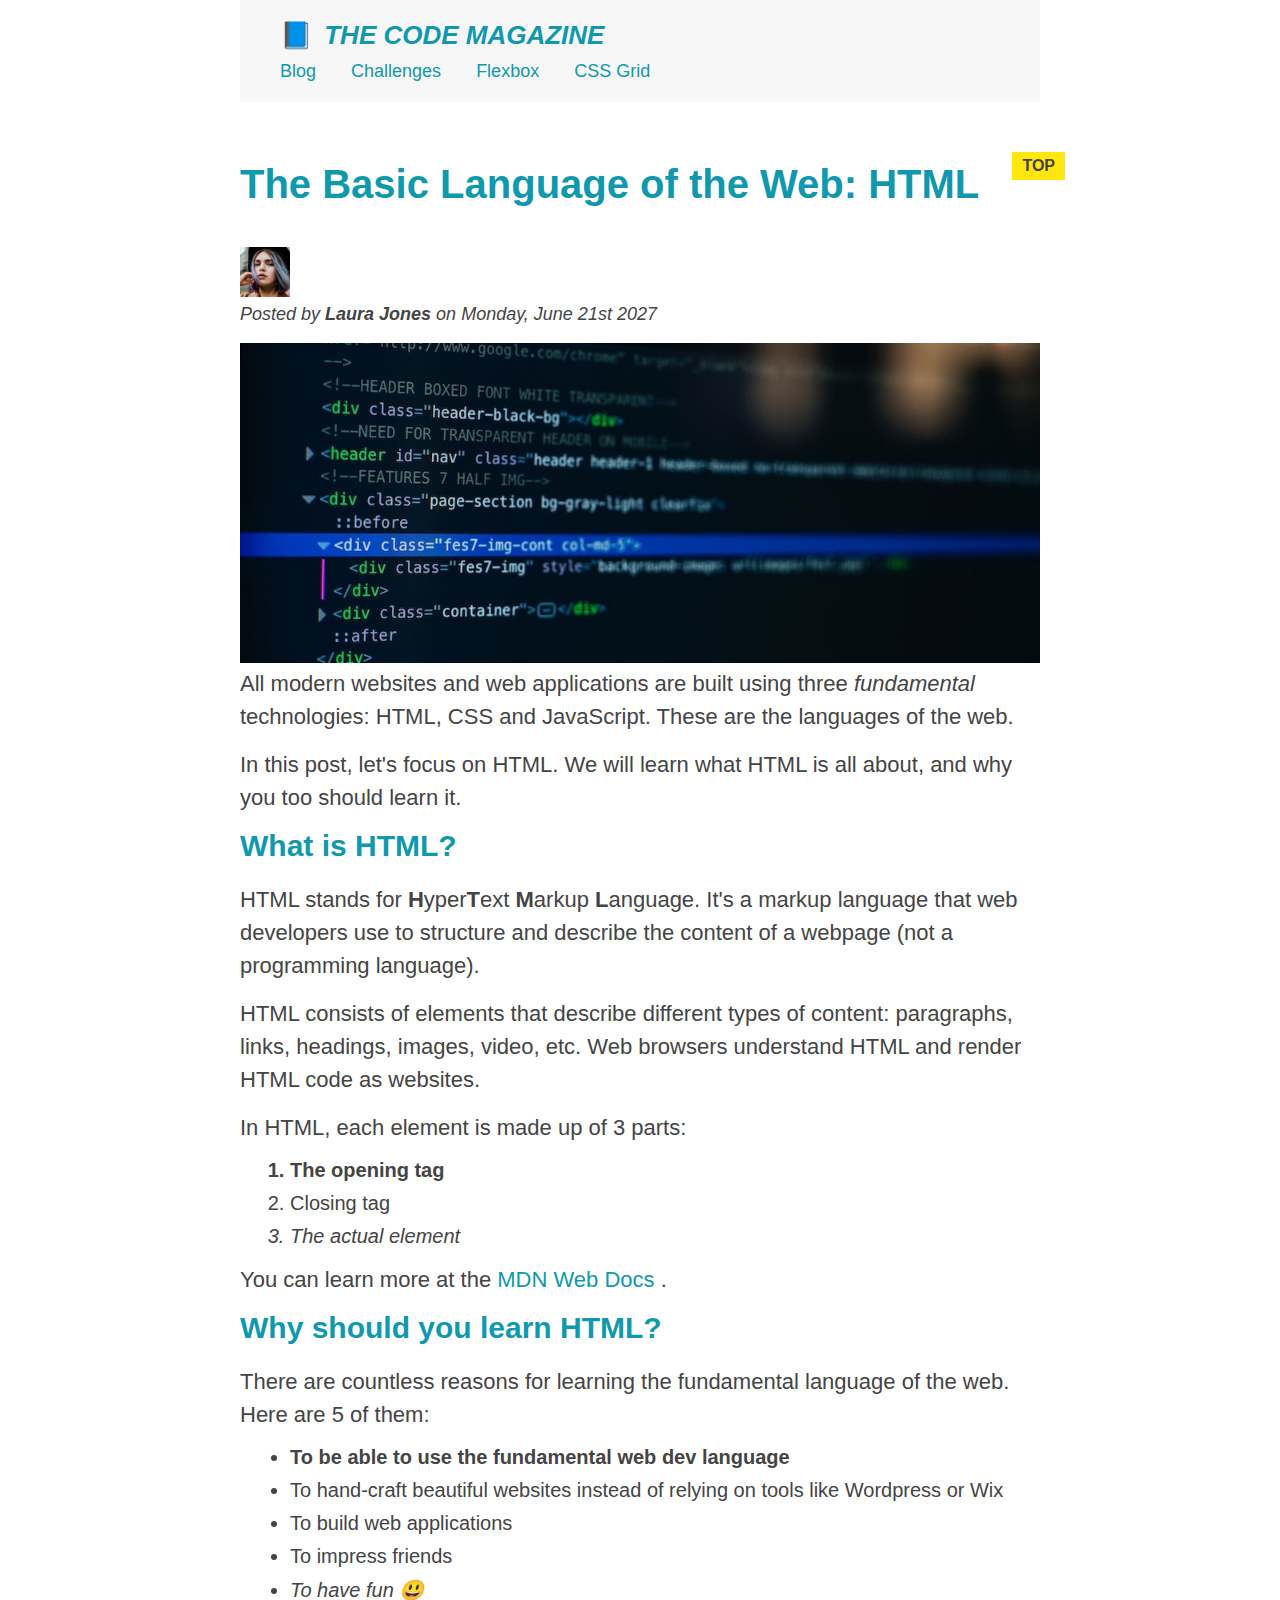
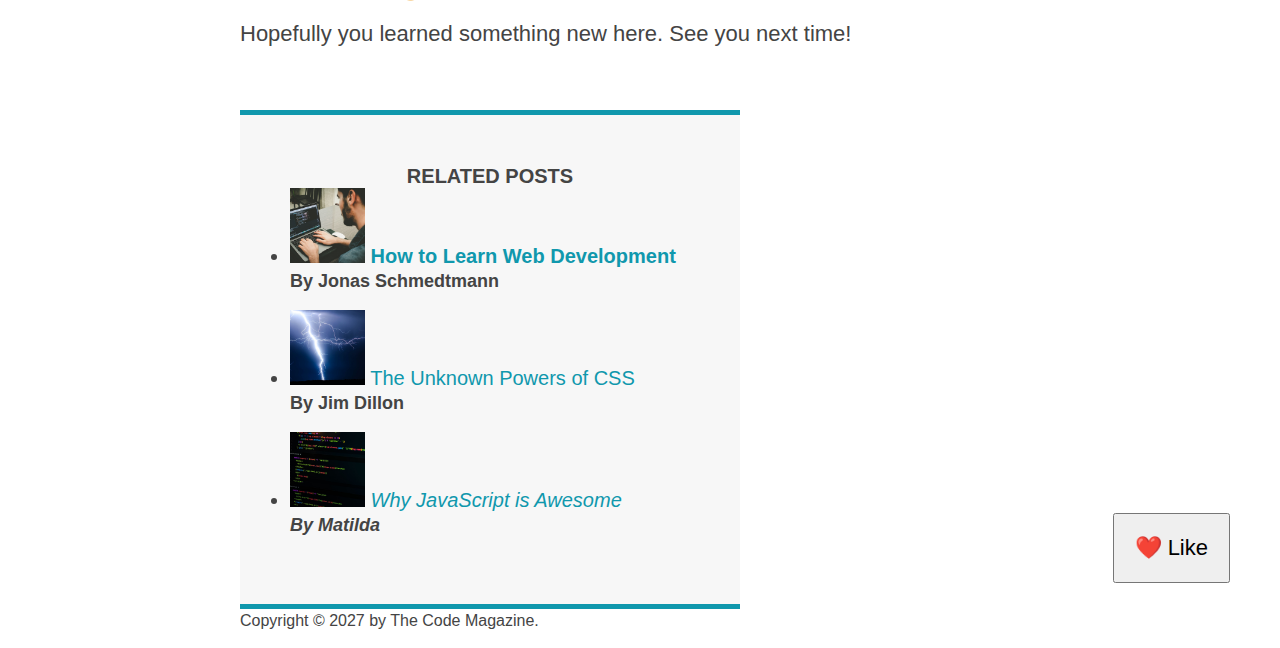
==== 04-CSS-Layouts/index.html @ 8ef68e90 "initial commit" ====
<!DOCTYPE html>

<html lang="en">
  <head>
    <meta charset="UTF-8" />
    <link href="style.css" rel="stylesheet" />
    <title>The Basic Language of the Web: HTML</title>
  </head>
  <body>
    <div class="container">
      <header class="main-header">
        <h1>📘 The Code Magazine</h1>

        <nav>
          <a href="blog.html">Blog</a>
          <a href="#">Challenges</a>
          <a href="#">Flexbox</a>
          <a href="#">CSS Grid</a>
        </nav>
      </header>

      <article>
        <header>
          <h2 class="post-header">The Basic Language of the Web: HTML</h2>

          <img
            src="img/laura-jones.jpg"
            alt="Headshot of Laura Jones"
            width="50"
            height="50"
          />

          <p id="author">
            Posted by <strong>Laura Jones</strong> on Monday, June 21st 2027
          </p>

          <img
            class="post-img"
            src="img/post-img.jpg"
            alt="HTML code on a screen"
            width="500"
            height="200"
          />
        </header>

        <p>
          All modern websites and web applications are built using three
          <em>fundamental</em>
          technologies: HTML, CSS and JavaScript. These are the languages of the
          web.
        </p>
        <p>
          In this post, let's focus on HTML. We will learn what HTML is all
          about, and why you too should learn it.
        </p>

        <h3>What is HTML?</h3>
        <p>
          HTML stands for <strong>H</strong>yper<strong>T</strong>ext
          <strong>M</strong>arkup <strong>L</strong>anguage. It's a markup
          language that web developers use to structure and describe the content
          of a webpage (not a programming language).
        </p>
        <p>
          HTML consists of elements that describe different types of content:
          paragraphs, links, headings, images, video, etc. Web browsers
          understand HTML and render HTML code as websites.
        </p>
        <p>In HTML, each element is made up of 3 parts:</p>
        <ol>
          <li>The opening tag</li>
          <li>Closing tag</li>
          <li>The actual element</li>
        </ol>
        <p>
          You can learn more at the
          <a
            href="https://developer.mozilla.org/en-US/docs/Web/HTML"
            target="_blank"
            >MDN Web Docs </a
          >.
        </p>

        <h3>Why should you learn HTML?</h3>

        <p>
          There are countless reasons for learning the fundamental language of
          the web. Here are 5 of them:
        </p>
        <ul>
          <li>To be able to use the fundamental web dev language</li>
          <li>
            To hand-craft beautiful websites instead of relying on tools like
            Wordpress or Wix
          </li>
          <li>To build web applications</li>
          <li>To impress friends</li>
          <li>To have fun 😃</li>
        </ul>

        <p>Hopefully you learned something new here. See you next time!</p>
      </article>
      <aside>
        <h4>Related posts</h4>

        <ul class="related">
          <li>
            <img
              src="img/related-1.jpg"
              alt="A man coding"
              width="75"
              height="75"
            />
            <a href="#">How to Learn Web Development</a>
            <p class="related-author">By Jonas Schmedtmann</p>
          </li>
          <li>
            <img
              src="img/related-2.jpg"
              alt="Lightening"
              width="75"
              height="75"
            />
            <a href="#">The Unknown Powers of CSS</a>
            <p class="related-author">By Jim Dillon</p>
          </li>
          <li>
            <img
              src="img/related-3.jpg"
              alt="HTML code on a screen"
              width="75"
              height="75"
            />
            <a href="#">Why JavaScript is Awesome</a>
            <p class="related-author">By Matilda</p>
          </li>
        </ul>
      </aside>
      <footer>
        <p id="copyright" class="copyright text">
          Copyright &copy; 2027 by The Code Magazine.
        </p>
      </footer>
    </div>
    <button>❤️ Like</button>
  </body>
</html>

<!--
<html>
  <head>
    <title>The Basic Language of the Web: HTML</title>
  </head>
  <body>
    <a href="#" target="_blank">Blog</a>.
  </body>
</html>
-->
---- 04-CSS-Layouts/style.css ----
/* {
  border-top: 10px solid #1098ad;
} */

* {
  margin: 0;
  padding: 0;
}
/* PAGE SECTIONS */

body {
  font-family: sans-serif;
  color: #444;
  /* border-top: 10px solid #1098ad; */
  position: relative;
}

/* CENTERING OUR PAGE */
.container {
  width: 800px;
  /* margin-left: auto;
  margin-right: auto; */
  /* shorthand */
  margin: 0 auto;
}

.main-header {
  background-color: #f7f7f7;
  /* padding: 20px;
  padding-left: 40px;
  padding-right: 40px; */
  padding: 20px 40px;
  margin-bottom: 60px;
  /* dimensions */
  /* height: 80px; */
}

nav {
  font-size: 18px;
}

article {
  margin-bottom: 60px;
}

.post-header {
  margin-bottom: 40px;
}

aside {
  background-color: #f7f7f7;
  /* border: 5px solid #1098ad; */
  border-top: 5px solid #1098ad;
  border-bottom: 5px solid #1098ad;
  /* padding-top: 50px;
  padding-bottom: 50px; */
  /* the first part is top-bottom padding 
  and second is left-right padding */
  padding: 50px 0;
  /* dimensions */
  width: 500px;
}

/* SMALLER ELEMENTS */
h1,
h2,
h3 {
  color: #1098ad;
}

h1 {
  font-size: 26px;
  text-transform: uppercase;
  font-style: italic;
}

h2 {
  font-size: 40px;
  margin-bottom: 30px;
}

h3 {
  font-size: 30px;
  margin-bottom: 20px;
}

h4 {
  font-size: 20px;
  text-transform: uppercase;
  text-align: center;
}

p {
  font-size: 22px;
  line-height: 1.5;
  margin-bottom: 15px;
}

ul,
ol {
  margin-left: 50px;
  margin-bottom: 15px;
}

li {
  font-size: 20px;
  margin-bottom: 10px;
  /* display: inline; */
}

li:last-child {
  margin-bottom: 0;
}

/* footer p {
  font-size: 16px;
} */

/* 
article header p {
  font-style: italic;
}
*/

#author {
  font-style: italic;
  font-size: 18px;
}

#copyright {
  font-size: 16px;
}

.related-author {
  font-size: 18px;
  font-weight: bold;
}

#related {
  list-style: none;
}

/* body {
  /* background-color: ; 
} */

/* .first-li {
  font-weight: bold;
} */

li:first-child {
  font-weight: bold;
}

li:last-child {
  font-style: italic;
}

/* li:nth-child(even) {
  color: red;
} */

/* Misconception: won't work */
article p:first-child {
  color: red;
}

/*  Styling Links */
a:link {
  color: #1098ad;
  text-decoration: none;
}

a:visited {
  color: #1098ad;
  text-decoration: none;
}

a:hover {
  color: orangered;
  font-weight: bold;
  text-decoration: underline dotted orangered;
}

a:active {
  background-color: black;
  font-style: italic;
}

a {
  color: red;
}

nav a:link {
  /*
  background-color: orangered;
  margin: 20px;
  padding: 20px;
  display: block;
  */
  margin-right: 30px;
  margin-top: 10px;
  display: inline-block;
}

nav a:link:last-child {
  margin-right: 0;
}

button {
  font-size: 22px;
  padding: 20px;
  cursor: pointer;

  position: absolute;
  /* top: 50px;
  left: 0; */
  bottom: 50px;
  right: 50px;
}

h1::first-letter {
  font-style: normal;
  margin-right: 5px;
}

/* adjacent sibling selector */
h3 + p::first-line {
  /* color: red; */
}

h2 {
  /* background-color: orange; */
  position: relative;
}

/* after pseudo-element */
h2::after {
  content: "TOP";
  background-color: #ffe70e;
  color: #444;
  font-size: 16px;
  font-weight: bold;
  display: inline-block;
  padding: 5px 10px;
  position: absolute;
  top: -10px;
  right: -25px;
}

/* Resolving Conflicts */
/* #copyright {
  color: red;
}

.copyright {
  color: blue;
}

.text {
  color: yellow;
}

footer p {
  color: green !important;
} */

/* nav a:link , nav p{
  font-size: 18px;
} */

.post-img {
  width: 100%;
  height: auto;
}
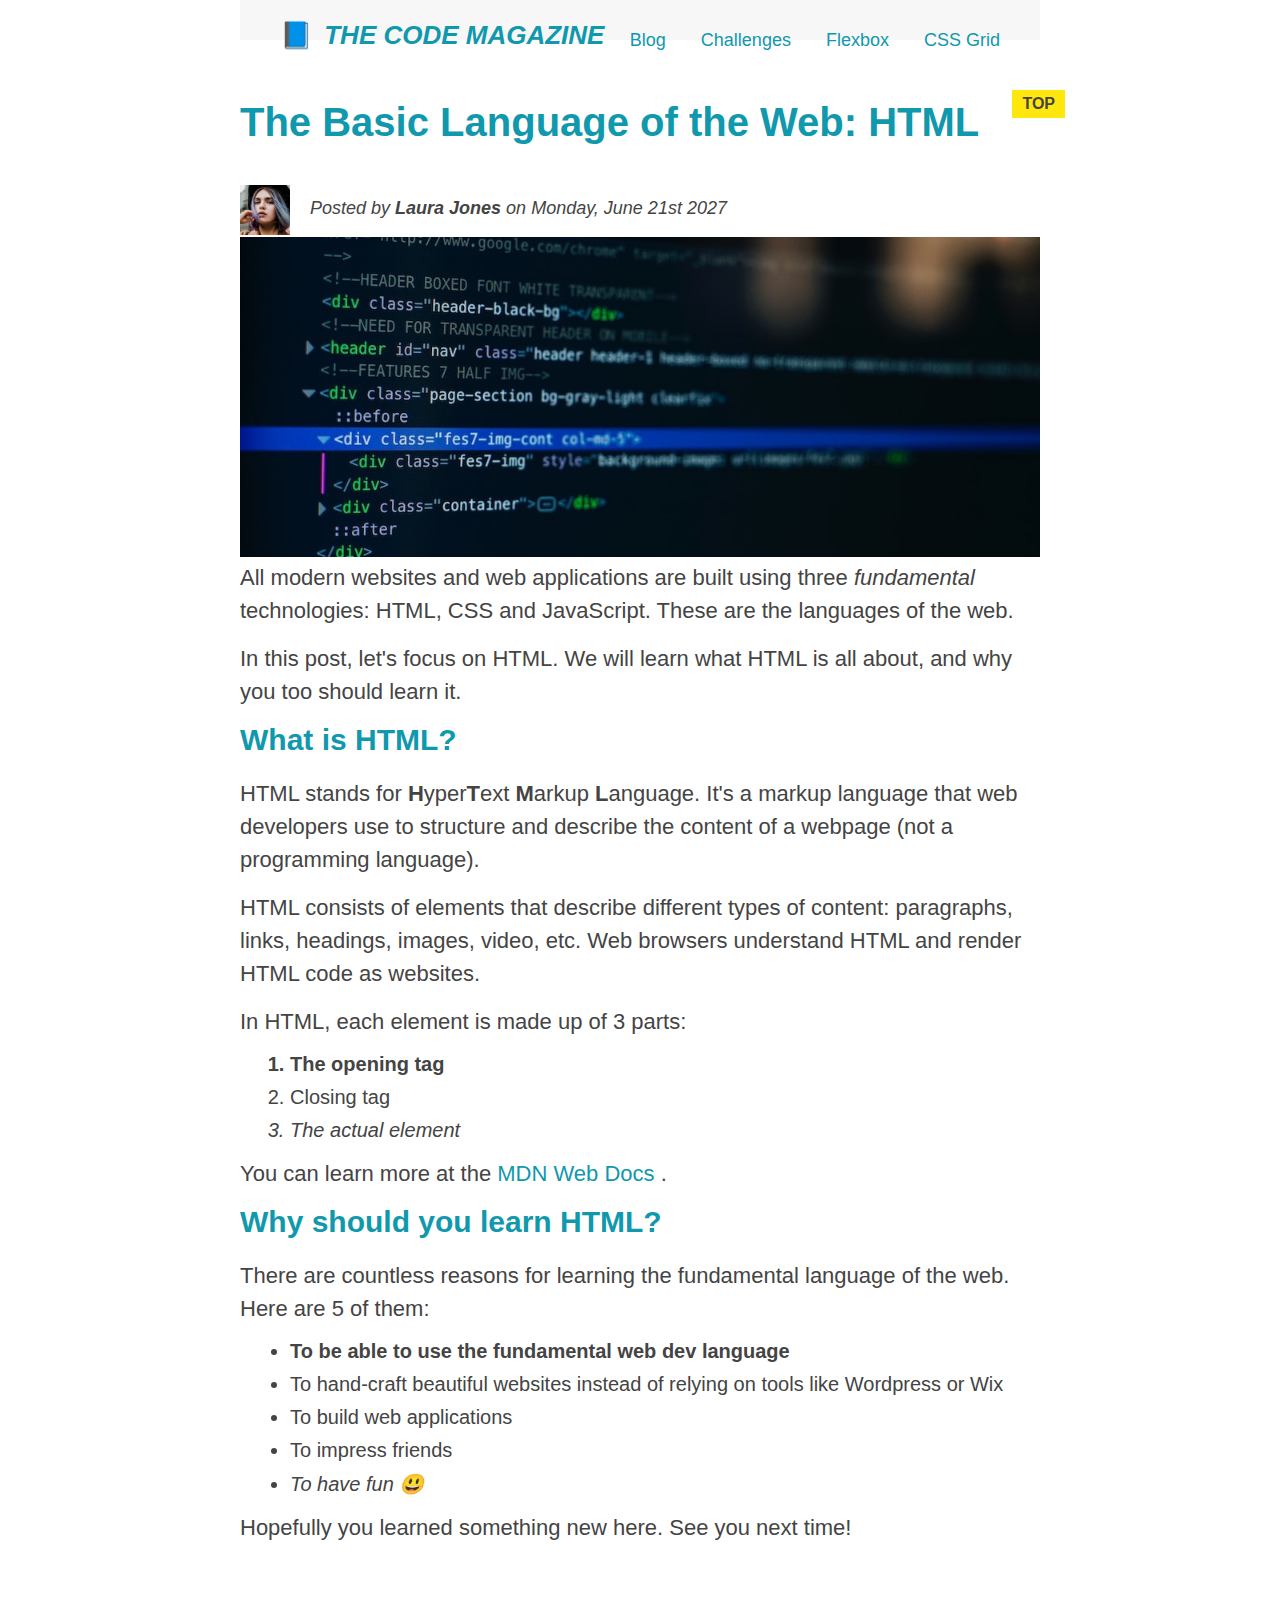
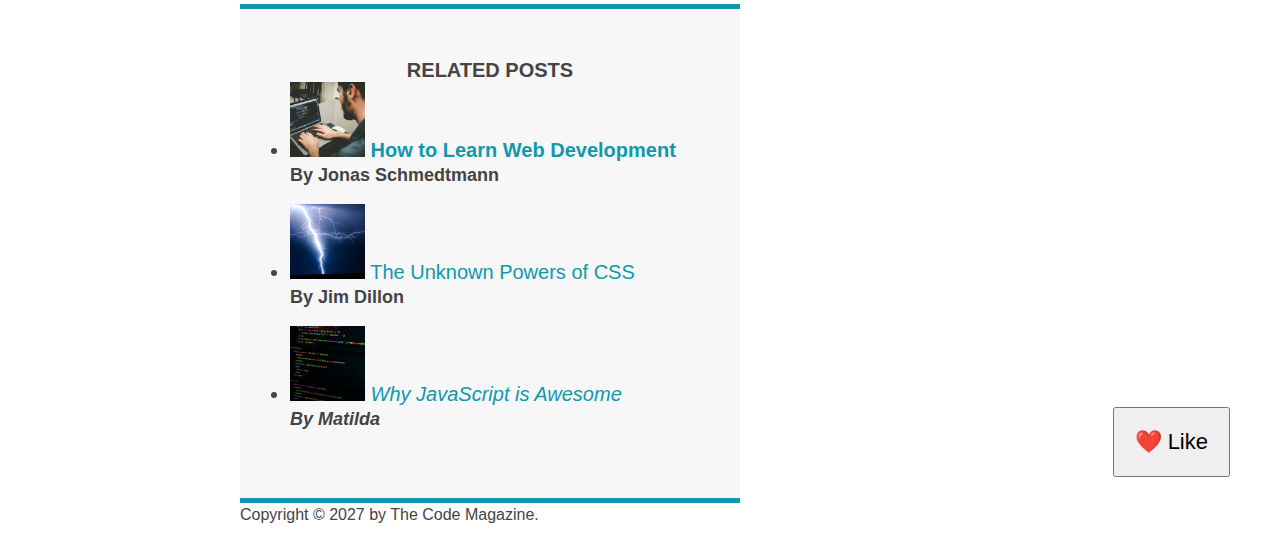
==== commit 05de12f2: "Floats" ====
--- a/04-CSS-Layouts/index.html
+++ b/04-CSS-Layouts/index.html
@@ -28,9 +28,10 @@
             alt="Headshot of Laura Jones"
             width="50"
             height="50"
+            class="author-img"
           />
 
-          <p id="author">
+          <p id="author" class="author">
             Posted by <strong>Laura Jones</strong> on Monday, June 21st 2027
           </p>
 
--- a/04-CSS-Layouts/style.css
+++ b/04-CSS-Layouts/style.css
@@ -273,3 +273,23 @@
   width: 100%;
   height: auto;
 }
+
+/*  FLOATS  */
+.author-img {
+  float: left;
+}
+
+.author {
+  /* padding-left: 80px; */
+  float: left;
+  margin-top: 10px;
+  margin-left: 20px;
+}
+
+h1 {
+  float: left;
+}
+
+nav {
+  float: right;
+}
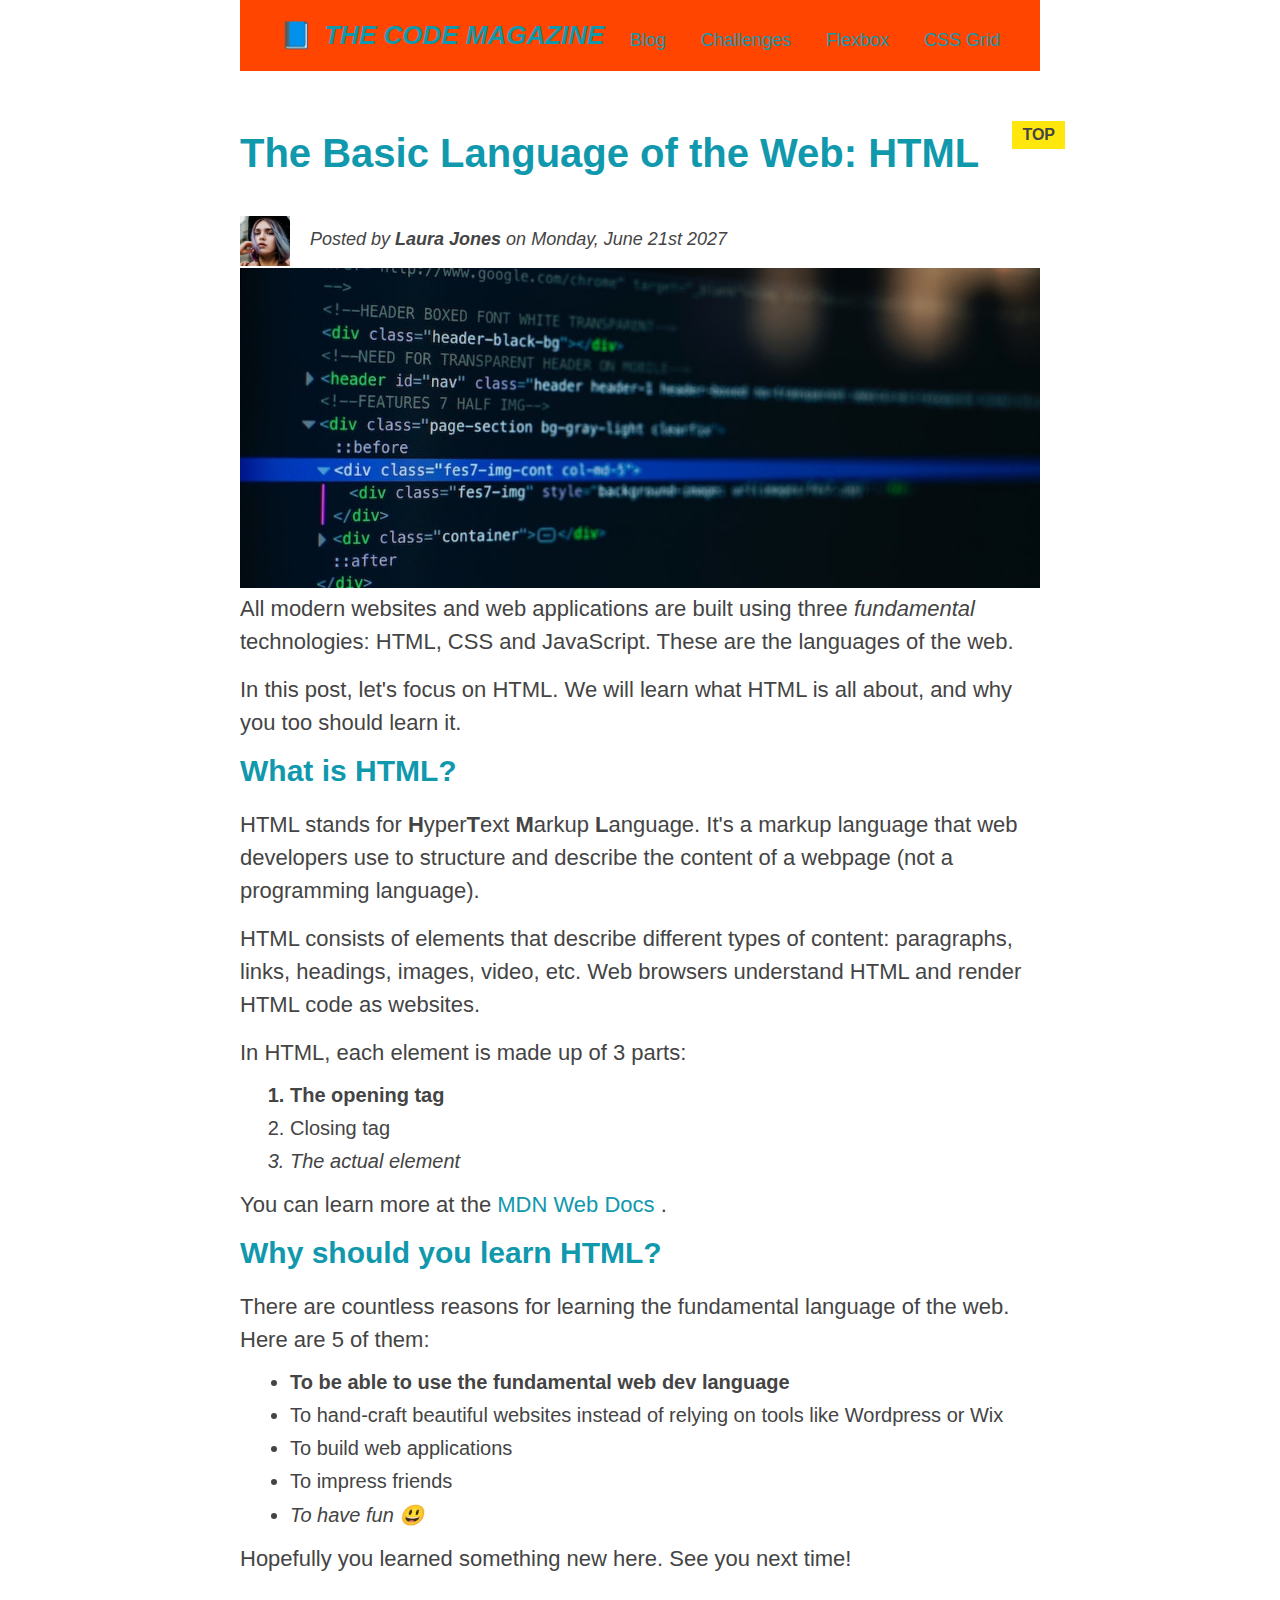
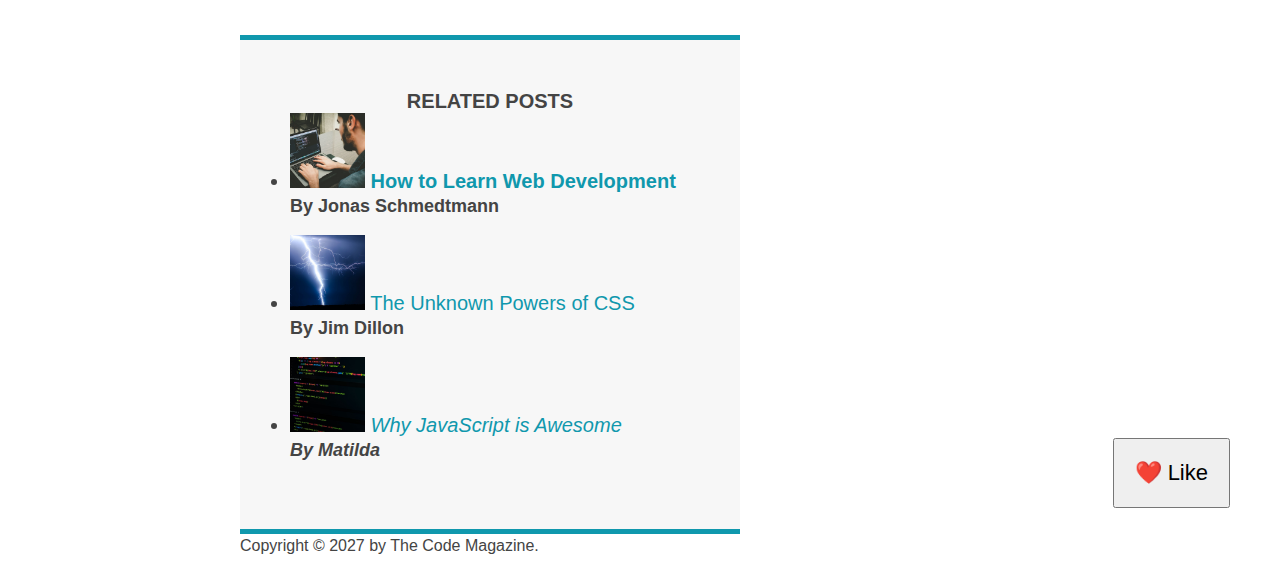
==== commit a08f0b05: "added empty div to fix collapsing height" ====
--- a/04-CSS-Layouts/index.html
+++ b/04-CSS-Layouts/index.html
@@ -17,6 +17,8 @@
           <a href="#">Flexbox</a>
           <a href="#">CSS Grid</a>
         </nav>
+
+        <div class="clear"></div>
       </header>
 
       <article>
--- a/04-CSS-Layouts/style.css
+++ b/04-CSS-Layouts/style.css
@@ -25,7 +25,7 @@
 }
 
 .main-header {
-  background-color: #f7f7f7;
+  background-color: orangered;
   /* padding: 20px;
   padding-left: 40px;
   padding-right: 40px; */
@@ -293,3 +293,7 @@
 nav {
   float: right;
 }
+
+.clear {
+  clear: both;
+}
